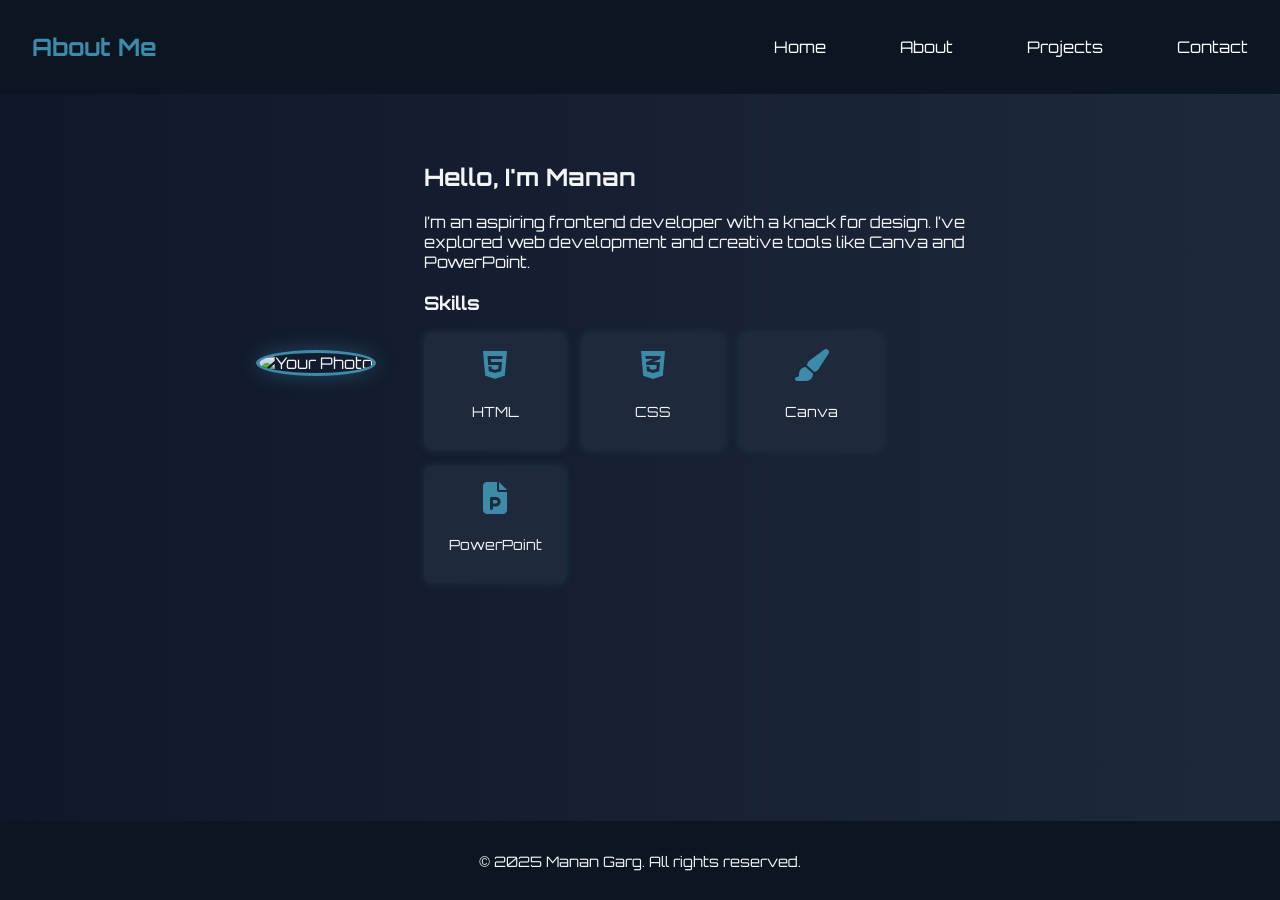
==== about.html @ 4c03c878 "Add files via upload" ====
<!-- about.html -->
<!DOCTYPE html>
<html lang="en">
<head>
  <meta charset="UTF-8" />
  <meta name="viewport" content="width=device-width, initial-scale=1.0" />
  <title>About Me</title>
  <link rel="stylesheet" href="style.css" />
  <link href="https://fonts.googleapis.com/css2?family=Orbitron&display=swap" rel="stylesheet" />
  <link rel="stylesheet" href="https://cdnjs.cloudflare.com/ajax/libs/font-awesome/6.4.0/css/all.min.css" />
  <link href="https://unpkg.com/aos@2.3.1/dist/aos.css" rel="stylesheet">

</head>
<body>
  <header>
    <h1>About Me</h1>
    <nav>
      <a href="index.html">Home</a>
      <a href="about.html">About</a>
      <a href="projects.html">Projects</a>
      <a href="contact.html">Contact</a>
    </nav>
  </header>

  <section class="about-section">
    <div class="about-photo">
      <img src="Assets/images/Photo.jpeg" alt="Your Photo">
    </div>
    <div class="about-content">
      <h2>Hello, I'm Manan</h2>
      <p>I’m an aspiring frontend developer with a knack for design. I’ve explored web development and creative tools like Canva and PowerPoint.</p>
      <h3>Skills</h3>
      <div class="skills-container">
        <div class="skill-card" data-aos="zoom-in"><i class="fab fa-html5"></i><p>HTML</p></div>
        <div class="skill-card" data-aos="zoom-in" data-aos-delay="100"><i class="fab fa-css3-alt"></i><p>CSS</p></div>
        <div class="skill-card" data-aos="zoom-in" data-aos-delay="200"><i class="fas fa-paint-brush"></i><p>Canva</p></div>
        <div class="skill-card" data-aos="zoom-in" data-aos-delay="300"><i class="fas fa-file-powerpoint"></i><p>PowerPoint</p></div>
      </div>
    </div>
  </section>

  <footer>
    <p>&copy; 2025 Manan Garg. All rights reserved.</p>
  </footer>

  <!-- AOS Animation -->
  <script src="https://unpkg.com/aos@2.3.1/dist/aos.js"></script>
  <script>AOS.init();</script>
</body>
</html>
---- style.css ----
body {
  margin: 0;
  font-family: 'Orbitron', sans-serif;
  background: linear-gradient(to right, #0f172a, #1e293b);
  color: #f4f4f4;
  min-height: 100vh;        
  display: flex;             
  flex-direction: column;
}

.wrapper {
  flex: 1;                  
}
header {
  background-color: #0b1622;
  padding: 1rem 2rem;
  display: flex;
  justify-content: space-between;
  align-items: center;
}

header h1 {
  font-size: 1.5rem;
  color: #3E8AA9;
}

nav a {
  color: white;
  margin-left: 70px;
  text-decoration: none;
  transition: color 0.3s;
}

nav a:hover {
  color: #3E8AA9;
}

.hero {
  text-align: center;
  padding: 4rem 2rem;
}

.hero h2 {
  font-size: 2.5rem;
  margin-bottom: 1rem;
}

.btn {
  background-color: #3E8AA9;
  color: white;
  padding: 10px 20px;
  text-decoration: none;
  border-radius: 5px;
  transition: background-color 0.3s;
}

.btn:hover {
  background-color: #337c93;
}

footer {
  text-align: center;
  padding: 1rem;
  background-color: #0b1622;
  font-size: 0.9rem;
  margin-top: auto;
}


.about-section {
  display: flex;
  flex-wrap: wrap;
  padding: 3rem 2rem;
  justify-content: center;
  align-items: center;
  gap: 3rem;
}

.about-photo img {
  width: 220px;
  height: 220px;
  border-radius: 50%; 
  border: 3px solid #3E8AA9;
  object-fit: cover;
  box-shadow: 0 0 20px rgba(62, 138, 169, 0.4);
}

.about-content {
  max-width: 600px;
}

.skills-container {
  display: flex;
  gap: 1rem;
  flex-wrap: wrap;
  margin-top: 1rem;
}

.skill-card {
  background-color: #1e293b;
  border-radius: 8px;
  padding: 1rem;
  width: 110px;
  text-align: center;
  color: #f4f4f4;
  font-size: 14px;
  box-shadow: 0 0 8px rgba(62, 138, 169, 0.2);
  transition: transform 0.3s;
}

.skill-card i {
  font-size: 2rem;
  color: #3E8AA9;
  margin-bottom: 8px;
}

.skill-card:hover {
  transform: scale(1.05);
}

.projects {
  display: flex;
  gap: 2rem;
  padding: 2rem;
  flex-wrap: wrap;
  justify-content: center;
}
.project-card {
  background-color: #1e293b;
  padding: 1rem;
  border-radius: 8px;
  text-align: center;
  width: 280px;
  box-shadow: 0 0 10px rgba(62,138,169,0.2);
}
.project-card img {
  width: 100%;
  border-radius: 6px;
  margin-bottom: 1rem;
}
.contact form {
  max-width: 600px;
  margin: auto;
  display: flex;
  flex-direction: column;
  gap: 1rem;
  padding: 2rem;
}
.contact input, .contact textarea {
  padding: 10px;
  border-radius: 4px;
  border: 1px solid #3E8AA9;
  background-color: #0f172a;
  color: white;
}
.contact button {
  background-color: #3E8AA9;
  padding: 10px;
  border: none;
  color: white;
  cursor: pointer;
  font-size: 16px;
  border-radius: 5px;
}
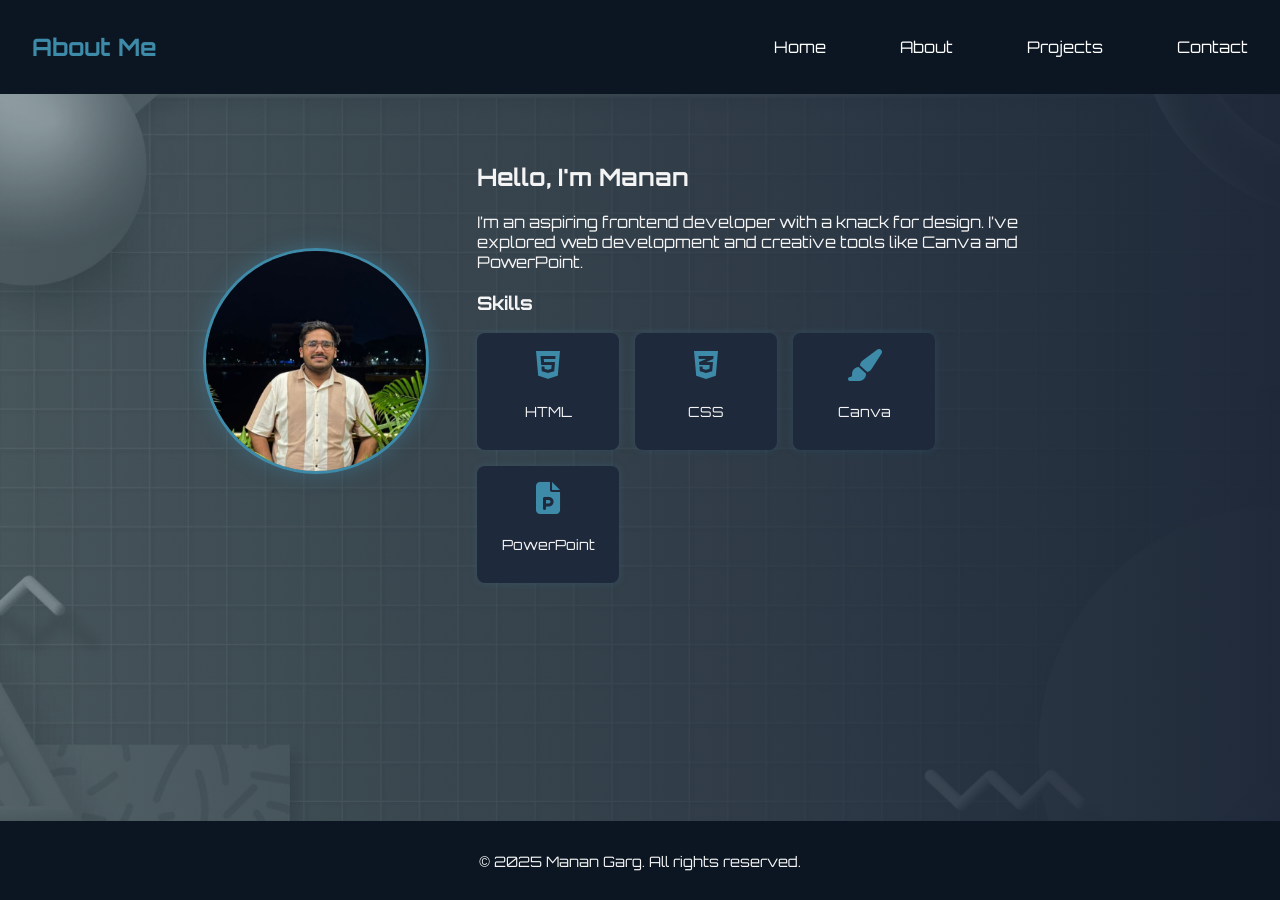
==== commit f87d664a: "Add files via upload" ====
--- a/about.html
+++ b/about.html
@@ -11,7 +11,7 @@
   <link href="https://unpkg.com/aos@2.3.1/dist/aos.css" rel="stylesheet">
 
 </head>
-<body>
+<body class="aboutme-page">
   <header>
     <h1>About Me</h1>
     <nav>
@@ -24,7 +24,7 @@
 
   <section class="about-section">
     <div class="about-photo">
-      <img src="Assets/images/Photo.jpeg" alt="Your Photo">
+      <img src="Assets/About/photo.jpeg" alt="Your Photo">
     </div>
     <div class="about-content">
       <h2>Hello, I'm Manan</h2>
--- a/style.css
+++ b/style.css
@@ -1,16 +1,42 @@
+
 body {
   margin: 0;
   font-family: 'Orbitron', sans-serif;
-  background: linear-gradient(to right, #0f172a, #1e293b);
-  color: #f4f4f4;
-  min-height: 100vh;        
-  display: flex;             
-  flex-direction: column;
-}
-
+  color: #f4f4f4;
+  min-height: 100vh;
+  display: flex;
+  flex-direction: column;
+  background-color:#1e293b;
+}
+body.index-page::before {
+  content: "";
+  position: fixed;
+  top: 0;
+  left: 0;
+  height: 100vh;
+  width: 100vw;
+  background-image: 
+    linear-gradient(to right, rgba(161, 220, 236, 0.26), rgba(30, 41, 59, 0.95)),
+    url("Assets/index/index-backdrop.png");
+  background-repeat: no-repeat;
+  background-position: center center;
+  background-size: cover;
+  background-attachment: fixed;
+  z-index: -1;
+  opacity: 0.9; 
+  animation-fill-mode: both
+}
 .wrapper {
-  flex: 1;                  
-}
+  flex: 1;
+  animation: fadein 1s ease-in;
+}
+
+@keyframes fadein {
+  from { opacity: 0; }
+  to   { opacity: 1; }
+}
+
+
 header {
   background-color: #0b1622;
   padding: 1rem 2rem;
@@ -40,11 +66,14 @@
   padding: 4rem 2rem;
 }
 
+
 .hero h2 {
-  font-size: 2.5rem;
+  font-size: 5rem;
   margin-bottom: 1rem;
 }
-
+.hero p{
+  margin-bottom: 3rem;
+}
 .btn {
   background-color: #3E8AA9;
   color: white;
@@ -52,6 +81,7 @@
   text-decoration: none;
   border-radius: 5px;
   transition: background-color 0.3s;
+ margin-top: 0rem;
 }
 
 .btn:hover {
@@ -65,7 +95,42 @@
   font-size: 0.9rem;
   margin-top: auto;
 }
-
+ody {
+  margin: 0;
+  font-family: 'Orbitron', sans-serif;
+  color: #f4f4f4;
+  min-height: 100vh;
+  display: flex;
+  flex-direction: column;
+  background-color:#1e293b;
+}
+body.aboutme-page::before {
+  content: "";
+  position: fixed;
+  top: 0;
+  left: 0;
+  height: 100vh;
+  width: 100vw;
+  background-image: 
+    linear-gradient(to right, rgba(161, 220, 236, 0.26), rgba(30, 41, 59, 0.95)),
+    url("Assets/About/aboutme-backdrop.png");
+  background-repeat: no-repeat;
+  background-position: center center;
+  background-size: cover;
+  background-attachment: fixed;
+  z-index: -1;
+  opacity: 0.9; 
+  animation-fill-mode: both
+}
+.wrapper {
+  flex: 1;
+  animation: fadein 1s ease-in;
+}
+
+@keyframes fadein {
+  from { opacity: 0; }
+  to   { opacity: 1; }
+}
 
 .about-section {
   display: flex;
@@ -117,6 +182,42 @@
 .skill-card:hover {
   transform: scale(1.05);
 }
+body {
+  margin: 0;
+  font-family: 'Orbitron', sans-serif;
+  color: #f4f4f4;
+  min-height: 100vh;
+  display: flex;
+  flex-direction: column;
+  background-color:#1e293b;
+}
+body.projects-page::before {
+  content: "";
+  position: fixed;
+  top: 0;
+  left: 0;
+  height: 100vh;
+  width: 100vw;
+  background-image: 
+    linear-gradient(to right, rgba(161, 220, 236, 0.20), rgba(30, 41, 59, 0.20)),
+    url("Assets/Projects/projects-backdrop.png");
+  background-repeat: no-repeat;
+  background-position: center center;
+  background-size: cover;
+  background-attachment: fixed;
+  z-index: -1;
+  opacity: 1; 
+  animation-fill-mode: both
+}
+.wrapper {
+  flex: 1;
+  animation: fadein 1s ease-in;
+}
+
+@keyframes fadein {
+  from { opacity: 0; }
+  to   { opacity: 1; }
+}
 
 .projects {
   display: flex;
@@ -127,7 +228,7 @@
 }
 .project-card {
   background-color: #1e293b;
-  padding: 1rem;
+  padding: 2rem;
   border-radius: 8px;
   text-align: center;
   width: 280px;
@@ -138,27 +239,83 @@
   border-radius: 6px;
   margin-bottom: 1rem;
 }
+.contact {
+  text-align: center;
+  padding: 2rem;
+}
+.contact h2 , .contact p {
+  color :rgb(255, 255, 255);
+}
+
+.contact-content {
+  display: flex; 
+  justify-content: center;
+  align-items: flex-start;
+  gap: 1rem;
+  flex-wrap: wrap;
+  margin-top: 2rem;
+  margin-left: 40px;
+}
+
+.social-icons {
+  display: flex; 
+  flex-direction: column;
+  align-items: flex-start;
+  gap: 10px;
+  color: #f4f4f4;
+  font-size: 1.1rem;
+   margin-right: 10rem;
+  margin-top: 75px; 
+  border : dotted #f4f4f4 1px;
+  padding : 10px;
+
+}
+
 .contact form {
   max-width: 600px;
-  margin: auto;
+  border: 2px solid #2354b6;
+  padding: 2rem;
   display: flex;
   flex-direction: column;
   gap: 1rem;
-  padding: 2rem;
-}
-.contact input, .contact textarea {
+  text-align: left;
+  background-color: rgba(15, 23, 42, 0.3);
+  border-radius: 8px;
+  margin-right: 400px;
+}
+.social-icons a{
+  color:#bbda0bdb;
+  margin-left: 50px;
+  text-decoration: none;
+}
+
+.contact input,
+.contact textarea {
   padding: 10px;
   border-radius: 4px;
   border: 1px solid #3E8AA9;
   background-color: #0f172a;
   color: white;
 }
+
 .contact button {
-  background-color: #3E8AA9;
-  padding: 10px;
-  border: none;
-  color: white;
-  cursor: pointer;
-  font-size: 16px;
-  border-radius: 5px;
-}
+  margin-left: 0px;
+  text-align: center;
+  height: 20px;
+  width: 500px;
+  background-color: #1f58b399;
+  padding: 0px;
+  border: solid #fffcfc 1px;
+  color:snow;
+}
+
+#contact-bg-video {
+  position: fixed;
+  top: 0;
+  left: 0;
+  min-width: 100vw;
+  min-height: 100vh;
+  object-fit: cover;
+  z-index: -1;
+  opacity: 0.5; 
+}
